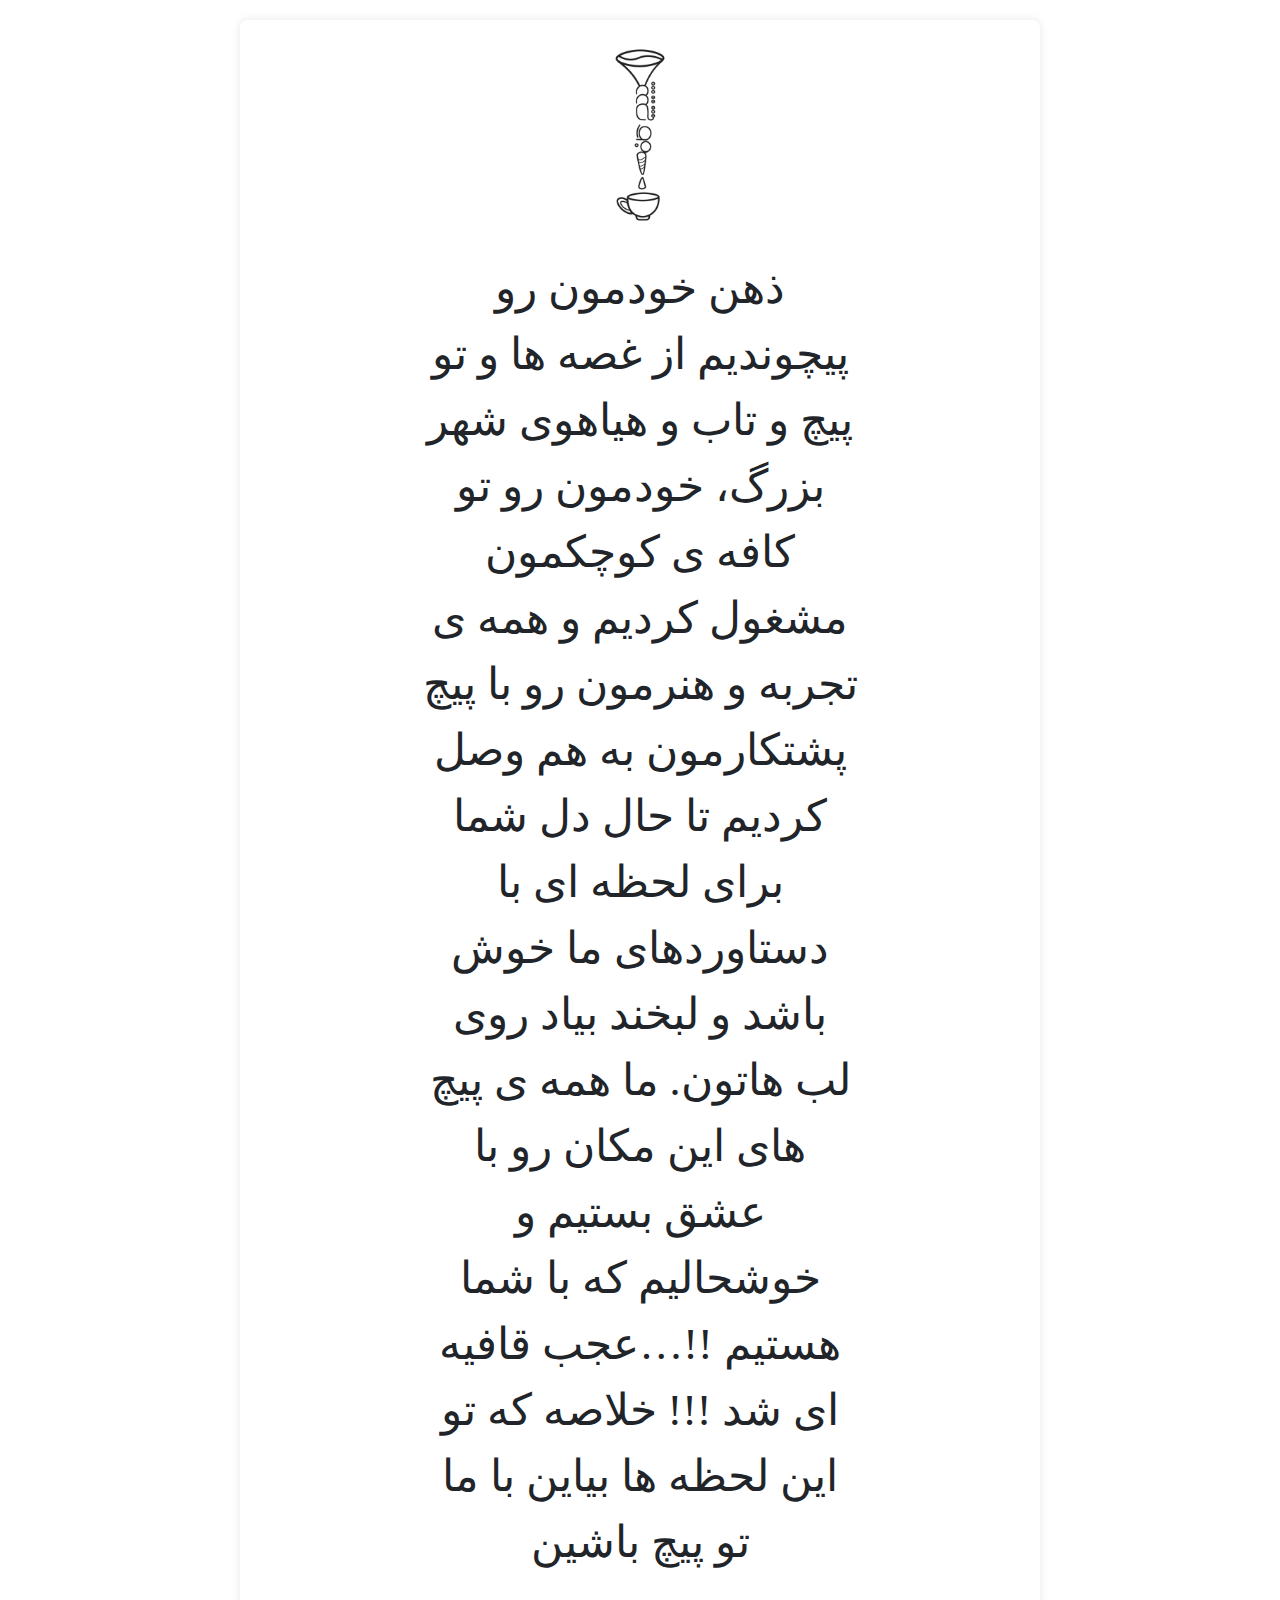
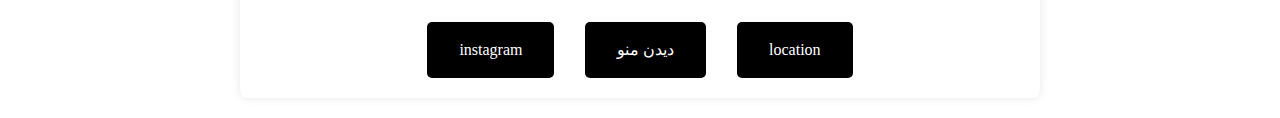
==== index.html @ 0db29a9d "initial commit" ====
<!DOCTYPE html>
<html lang="en">
  <head>
    <meta charset="UTF-8" />
    <meta name="viewport" content="width=device-width, initial-scale=1.0" />
    <title>Welcome</title>
    <link
      href="https://cdn.jsdelivr.net/npm/bootstrap@5.3.3/dist/css/bootstrap.min.css"
      rel="stylesheet"
      integrity="sha384-QWTKZyjpPEjISv5WaRU9OFeRpok6YctnYmDr5pNlyT2bRjXh0JMhjY6hW+ALEwIH"
      crossorigin="anonymous"
    />
    <style>
      html {
        padding: 0;
        margin: 0;
        overflow-x: hidden;
      }

      body {
        font-family: digi-Nafas-Medium;
        margin: 0;
        padding: 0;
        background-color: #ffffff;
        display: flex;
        justify-content: center;
        align-items: center;
        min-height: 100vh;
      }

      .container {
        text-align: center;
        justify-content: center;
        align-items: center;
        display: flex;
        flex-direction: column;
        /* background-color: aliceblue; */
        padding: 20px;
        border-radius: 8px;
        box-shadow: 0 0 10px rgba(0, 0, 0, 0.1);
        width: 90%;
        max-width: 800px;
        margin: 20px;
      }

      .logo {
        width: 35%;
        margin-bottom: 1rem;
      }

      .description {
        font-size: 1.5em;
        display: flex;
        justify-content: center;
        align-items: center;
        text-align: center;
        padding: 10px;
        width: 100%;
        border-radius: 8px;
        flex-direction: column;
        /* background-color: pink; */
      }

      .button-container {
        display: flex;
        width: 100%;
        justify-content: space-around;
        align-items: center;
        /* background-color: aquamarine; */
        margin-top: 20px;
      }

      .button {
        padding: 1rem 2rem;
        font-size: 1em;
        color: #fff;
        background-color: #000000;
        border: none;
        border-radius: 5px;
        cursor: pointer;
        text-decoration: none;
      }

      .button:hover {
        background-color: #5c5c5c;
      }

      .icon {
        width: 40px;
        height: 40px;
        cursor: pointer;
      }

      /* Media Queries for Responsive Design */
      @media (max-width: 300px) {
        .logo {
          width: 45%;
        }

        .button {
          padding: 0.3rem 0.75rem;
        }
      }
      @media (max-width: 419px) {
        .logo {
          width: 45%;
        }

        .button {
          padding: 0.5rem 1rem;
        }
      }

      @media (min-width: 420px) and (max-width: 480px) {
        .logo {
          width: 50%;
        }

        .menu-item {
          flex-direction: row;
          text-align: left;
        }
        .item-image {
          width: 50%;
          margin: 0;
        }
        .item-price {
          font-size: 2.5rem;
        }
        .item-name {
          font-size: 3.5rem;
        }
        .item-caption {
          font-size: 2.5rem;
          /* background-color: #af1414; */
        }
      }

      @media (min-width: 600px) {
        .container {
          width: 80%;
          /* background-color: aqua; */
        }
        .description {
          font-size: 2em;
          width: 80%;
        }
        .button-container {
          width: 80%;
        }
      }

      @media (min-width: 900px) {
        .container {
          width: 70%;
        }
        .description {
          font-size: 2.75em;
          width: 60%;
        }
        .button-container {
          width: 60%;
        }
        .logo {
          width: 25%;
        }
      }
    </style>
  </head>
  <body>
    <div class="container">
      <img src="/assets/photos/pichcafe logo.jpg" alt="Logo" class="logo" />
      <p class="description">
        ذهن خودمون رو پیچوندیم از غصه ها و تو پیچ و تاب و هیاهوی شهر بزرگ،
        خودمون رو تو کافه ی کوچکمون مشغول کردیم و همه ی تجربه و هنرمون رو با پیچ
        پشتکارمون به هم وصل کردیم تا حال دل شما برای لحظه ای با دستاوردهای ما
        خوش باشد و لبخند بیاد روی لب هاتون. ما همه ی پیچ های این مکان رو با عشق
        بستیم و خوشحالیم که با شما هستیم !!…عجب قافیه ای شد !!! خلاصه که تو این
        لحظه ها بیاین با ما تو پیچ باشین
      </p>
      <div class="button-container">
        <a
          href="https://www.instagram.com/pichcafe/"
          target="_blank"
          class="button"
        >
          instagram
        </a>
        <a href="/main-menu.html" class="button">دیدن منو</a>
        <a
          href="https://www.google.com/maps/place/کافه+پیچ%E2%80%AD/@35.7209622,51.4241092,20z/data=!4m9!1m2!2m1!1spich+cafe!3m5!1s0x3f8e011237042787:0x30c98de5ad2987aa!8m2!3d35.7209622!4d51.4247046!16s%2Fg%2F11w3n8j6_6?entry=ttu"
          target="_blank"
          class="button"
        >
          location
        </a>
      </div>
    </div>
  </body>
</html>
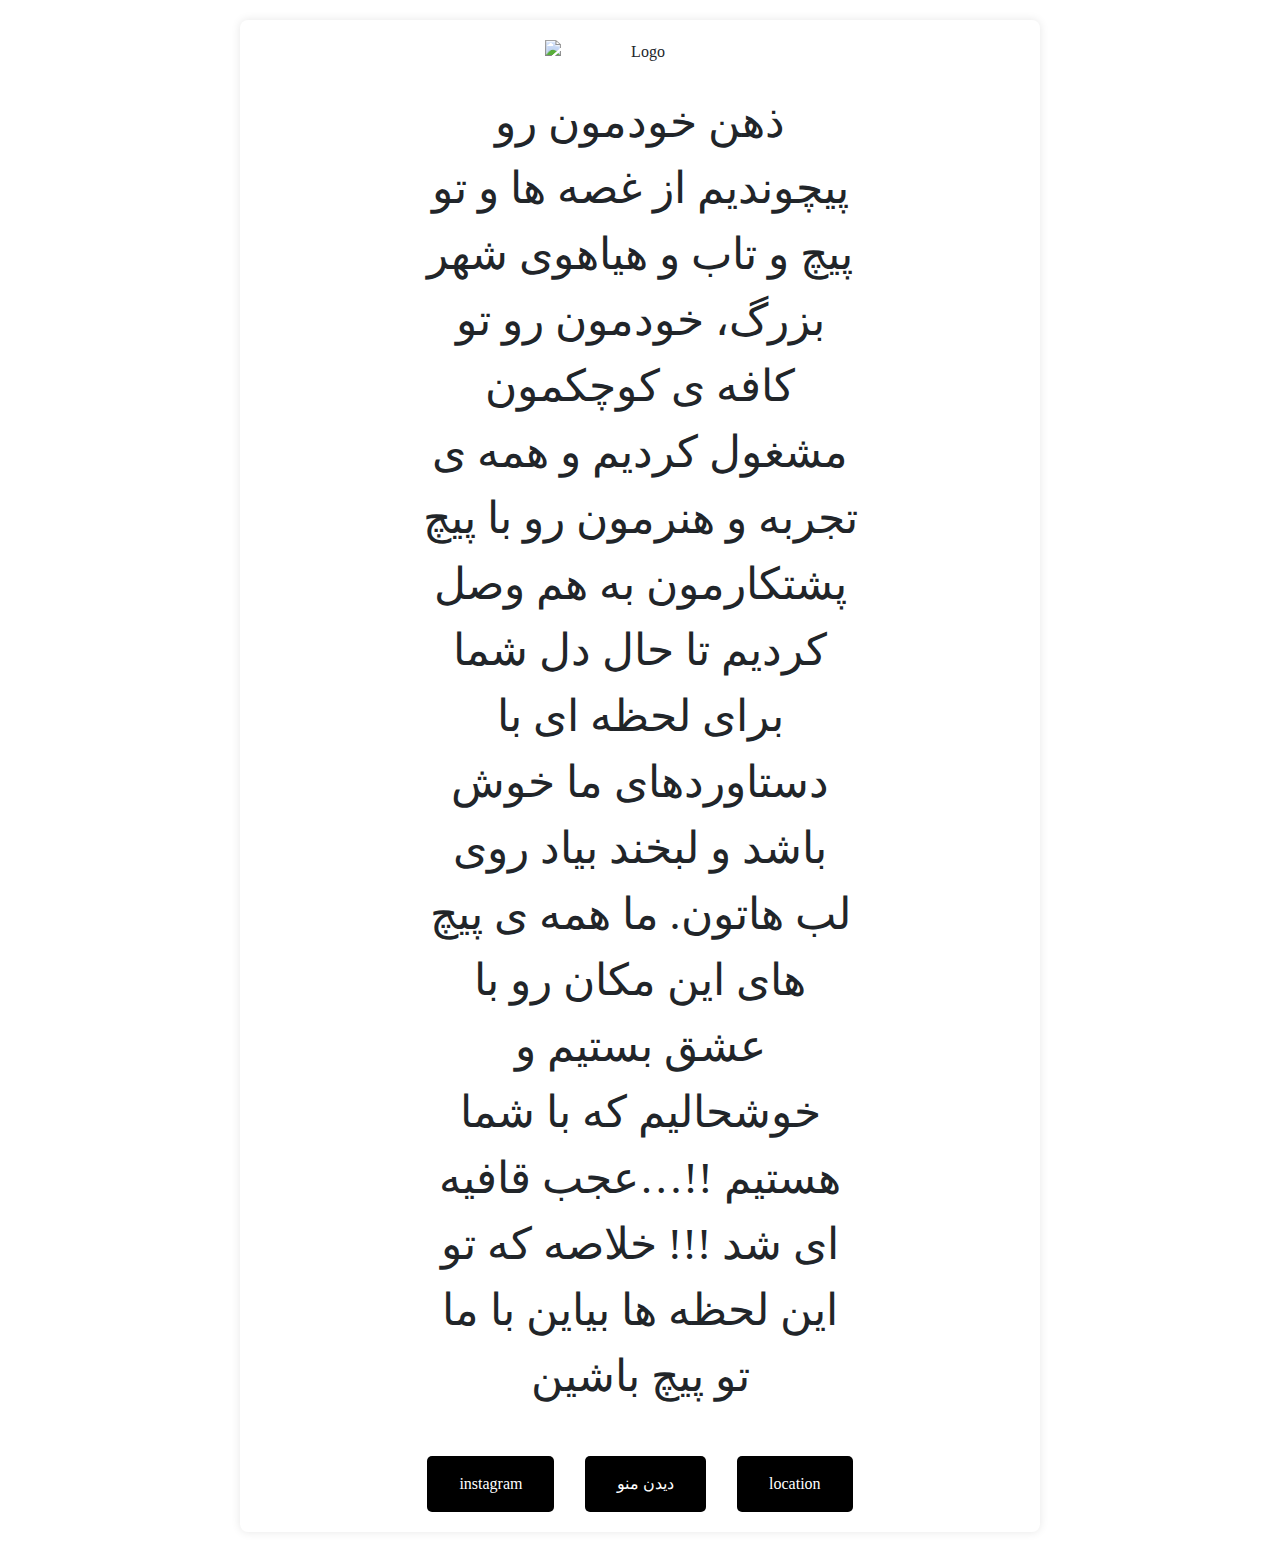
==== commit b511f4dd: "fix asset links" ====
--- a/index.html
+++ b/index.html
@@ -169,7 +169,11 @@
   </head>
   <body>
     <div class="container">
-      <img src="/assets/photos/pichcafe logo.jpg" alt="Logo" class="logo" />
+      <img
+        src="/menu/assets/photos/pichcafe logo.jpg"
+        alt="Logo"
+        class="logo"
+      />
       <p class="description">
         ذهن خودمون رو پیچوندیم از غصه ها و تو پیچ و تاب و هیاهوی شهر بزرگ،
         خودمون رو تو کافه ی کوچکمون مشغول کردیم و همه ی تجربه و هنرمون رو با پیچ
@@ -186,7 +190,7 @@
         >
           instagram
         </a>
-        <a href="/main-menu.html" class="button">دیدن منو</a>
+        <a href="/menu/main-menu.html" class="button">دیدن منو</a>
         <a
           href="https://www.google.com/maps/place/کافه+پیچ%E2%80%AD/@35.7209622,51.4241092,20z/data=!4m9!1m2!2m1!1spich+cafe!3m5!1s0x3f8e011237042787:0x30c98de5ad2987aa!8m2!3d35.7209622!4d51.4247046!16s%2Fg%2F11w3n8j6_6?entry=ttu"
           target="_blank"
